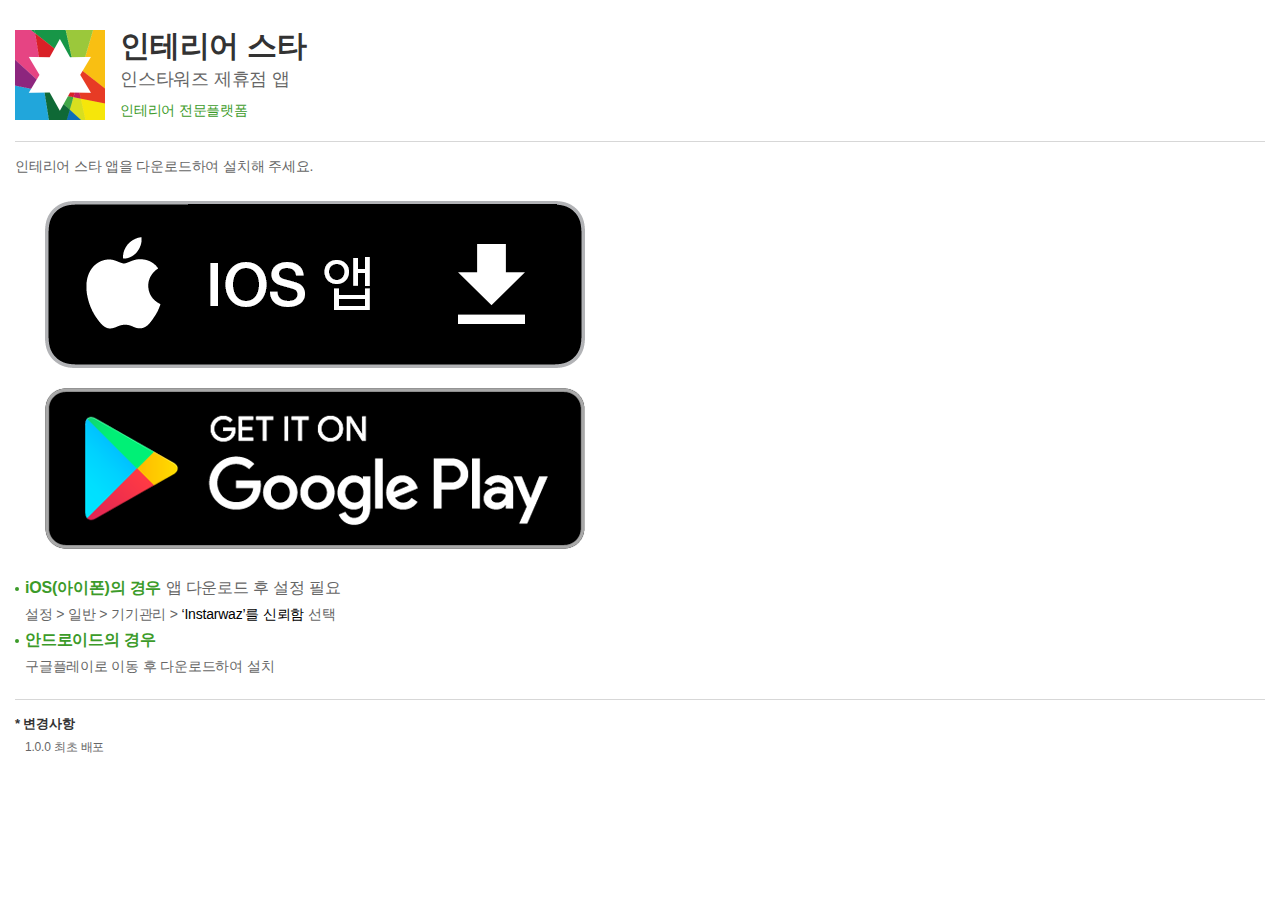
==== app/download.html @ 753eae84 "QA앱 다운로드 페이지" ====
<!DOCTYPE html>
<html lang="ko">
<head>
<meta charset="UTF-8">
<meta http-equiv="X-UA-Compatible" content="IE=edge">
<meta name="viewport" content="width=device-width,initial-scale=1.0,minimum-scale=1.0,maximum-scale=1.0,user-scalable=no">
<title>사용자_FO_MO</title>
<link rel="stylesheet" href="./css/app.css">
</head>
<body>
<script type="text/javascript">
function iosDownload() {
	location.href = "itms-services://?action=download-manifest&url=https://dl.dropbox.com/s/u35znsdslncf6y8/shop_prd.plist";
}
function androidDownload() {
    location.href = "https://play.google.com/store/apps/details?id=com.instarwaz.shopapp";
}
</script>
<!-- 컨텐츠 시작 -->
<main class="contain et app">

    <div class="hdts">
        <div class="logo"><img src="./images/app/app_logo.png" alt=""></div>
        <div class="info">
            <div class="tit">인테리어 스타</div>
            <div class="txt">인스타워즈 제휴점 앱</div>
            <div class="sts">인테리어 전문플랫폼</div>
        </div>
    </div>
    <div class="ctns">
        <div class="txt">인테리어 스타 앱을 다운로드하여 설치해 주세요.</div>
        <div class="aps apple"><a href="javascript:;" onclick="iosDownload()"><img src="./images/app/app_apple.png" alt="App Store에서 다운로드 하기"></a></div>
        <div class="aps google"><a href="javascript:;" onclick="androidDownload()"><img src="./images/app/app_google.png" alt="GET IT ON Google Play"></a></div>
        <ul class="info">
            <li>
                <div class="dt"><strong>iOS(아이폰)의 경우</strong> 앱 다운로드 후 설정 필요</div>
                <div class="dd">설정 &gt; 일반 &gt; 기기관리 &gt; <em>‘Instarwaz’를 신뢰함</em> 선택</div>
            </li>
            <li>
                <div class="dt"><strong>안드로이드의 경우</strong></div>
                <div class="dd">구글플레이로 이동 후 다운로드하여 설치</div>
            </li>
        </ul>
        <div class="ver">
            <strong class="t">* 변경사항</strong>
            <p class="v">1.0.0 최초 배포</p>
        </div>
    </div>

</main>
<!-- 컨텐츠 끝 -->


</body>
</html>
---- app/css/app.css ----
@charset "utf-8";

* {-webkit-box-sizing:border-box; -moz-box-sizing:border-box; box-sizing:border-box}
:after,:before{-webkit-box-sizing:border-box; -moz-box-sizing:border-box; box-sizing:border-box}
html, body, div, span, applet, object, iframe, h1, h2, h3, h4, h5, h6, p, blockquote, pre, a, abbr, acronym, address, big, cite, code, del, dfn, em, img, ins, kbd, q, s, samp, small,
strike, strong, sub, sup, tt, var, b, u, i, dl, dt, dd, ol, ul, li, fieldset, form, label, legend, table, caption, tbody, tfoot, thead, tr, th, td, input, textarea, button,
article, aside, canvas, details, embed, figure, figcaption, footer, header, menu, nav, output, section, time, mark, audio, video{margin:0;padding:0;border:0}
dl,ul,ol,menu,li {list-style:none}
h1,h2,h3,h4,h5,h6{font-weight:normal;}
blockquote, q {quotes:none}
blockquote:before, blockquote:after,q:before, q:after {content:'';content:none}
input,select,textarea,button {font-size:100%;vertical-align:middle}
button {border:0 none;background-color:transparent;cursor:pointer}
table {border-collapse:collapse;border-spacing:0}
body {-webkit-text-size-adjust:none}
input[type='text'],input[type='password'],input[type='submit'],input[type='search'],select {-webkit-appearance:none; -moz-appearance: none; appearance: none; border-radius:0; outline:0;}
input:checked[type='checkbox'] {/*background-color:#666; -webkit-appearance:checkbox*/}
button,input[type='button'],input[type='submit'],input[type='reset'],input[type='file'] {-webkit-appearance:button; border-radius:0; outline:0;}
input[type='search']::-webkit-search-cancel-button {-webkit-appearance:none}
select::-ms-expand{display:none;}
body {background:#fff;word-break:break-all;}
html,body,th,td,a,input,select,textarea,button {font-size:17px;line-height:1.4;font-family:'NotoSansCJKkr-Regular','Apple Gothic','애플 고딕','Malgun Gothic', '맑은 고딕', sans-serif ,Helvetica, Arial;color:#333;letter-spacing:-0.2px;}
a {color:#333;text-decoration:none;outline:0;}
a:active, a:hover {text-decoration:none}
address,caption,cite,code,dfn,em,var {font-style:normal;font-weight:normal}
legend,caption{width:1px;height:1px;padding:0;margin-top:-1px;font-size:0;line-height:0;text-indent:-999em;overflow:hidden;}
img{max-width:100%;height:auto;vertical-align:top;}
main{display:block;}
.contain.et.app{ padding:30px 15px ; background-color:#ffffff; }
.contain.et.app .hdts{ position:relative; border-bottom:#d7d7d7 solid 1px; padding-bottom:20px; }
.contain.et.app .hdts .logo{ width:90px; position:absolute; left:0px; top:0px; }
.contain.et.app .hdts .logo img{}
.contain.et.app .hdts .info{ margin-left:105px; min-height:90px; }
.contain.et.app .hdts .info .tit{ font-size:30px; font-weight:bold; line-height:32px; }
.contain.et.app .hdts .info .txt{ font-size:18px; color:#666666; margin-top:5px; }
.contain.et.app .hdts .info .sts{ font-size:14px; color:#3c9b29; margin-top:9px; }
.contain.et.app .ctns{ padding:15px 0 0px 0; }
.contain.et.app .ctns .txt{font-size:14px; color:#666666; margin-bottom:15px; }
.contain.et.app .ctns .aps{ padding:10px 30px; }
.contain.et.app .ctns .aps a{ display:block; }
.contain.et.app .ctns .aps img{}
.contain.et.app .ctns .info{ margin-top:10px; }
.contain.et.app .ctns .info>li{ position:relative; padding-left:10px; line-height:26px; }
.contain.et.app .ctns .info>li:before{ width:4px; height:4px; background-color:#3c9b29; border-radius:10px; position:absolute; left:0px; top:12px; content:""; display:block; }
.contain.et.app .ctns .info>li .dt{ font-size:16px; color:#666666; }
.contain.et.app .ctns .info>li .dd{ font-size:14px; color:#666666;}
.contain.et.app .ctns .info>li strong{color:#3c9b29;}
.contain.et.app .ctns .info>li em{color:#000000;}
.contain.et.app .ctns .ver{border-top:#d7d7d7 solid 1px; padding-top:15px; margin-top:20px;}
.contain.et.app .ctns .ver .t{ font-size:13px; margin-bottom:5px; display:block; }
.contain.et.app .ctns .ver .v{ font-size:12px; color:#666666; padding-left:10px; }
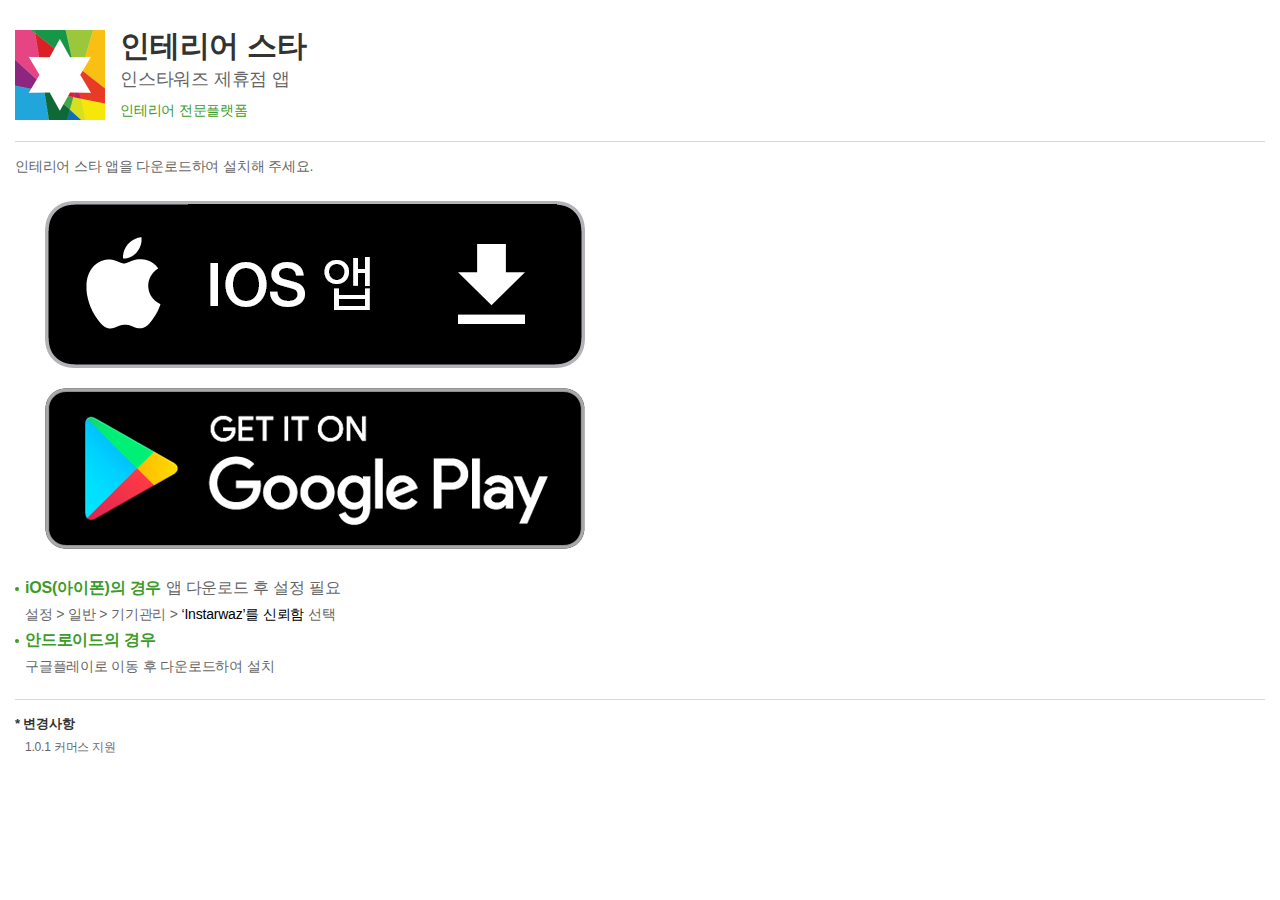
==== commit 8a9249a1: "QA앱 다운로드 페이지" ====
--- a/app/download.html
+++ b/app/download.html
@@ -4,16 +4,18 @@
 <meta charset="UTF-8">
 <meta http-equiv="X-UA-Compatible" content="IE=edge">
 <meta name="viewport" content="width=device-width,initial-scale=1.0,minimum-scale=1.0,maximum-scale=1.0,user-scalable=no">
-<title>사용자_FO_MO</title>
+<title>제휴점 앱 다운로드</title>
 <link rel="stylesheet" href="./css/app.css">
 </head>
 <body>
 <script type="text/javascript">
 function iosDownload() {
-	location.href = "itms-services://?action=download-manifest&url=https://dl.dropbox.com/s/u35znsdslncf6y8/shop_prd.plist";
+	// location.href = "itms-services://?action=download-manifest&url=https://jy836979.github.io/ISWA/app/dl/shop_qa.plist";
+    location.href = "itms-services://?action=download-manifest&url=https://jy836979.github.io/ISWA/app/dl/shop_prd.plist";
 }
 function androidDownload() {
-    location.href = "https://play.google.com/store/apps/details?id=com.instarwaz.shopapp";
+    // location.href = "https://jy836979.github.io/ISWA/app/dl/shop_qa.apk";
+    location.href = "dl/shop_prd.apk";
 }
 </script>
 <!-- 컨텐츠 시작 -->
@@ -43,7 +45,7 @@
         </ul>
         <div class="ver">
             <strong class="t">* 변경사항</strong>
-            <p class="v">1.0.0 최초 배포</p>
+            <p class="v">1.0.1 커머스 지원</p>
         </div>
     </div>
 
